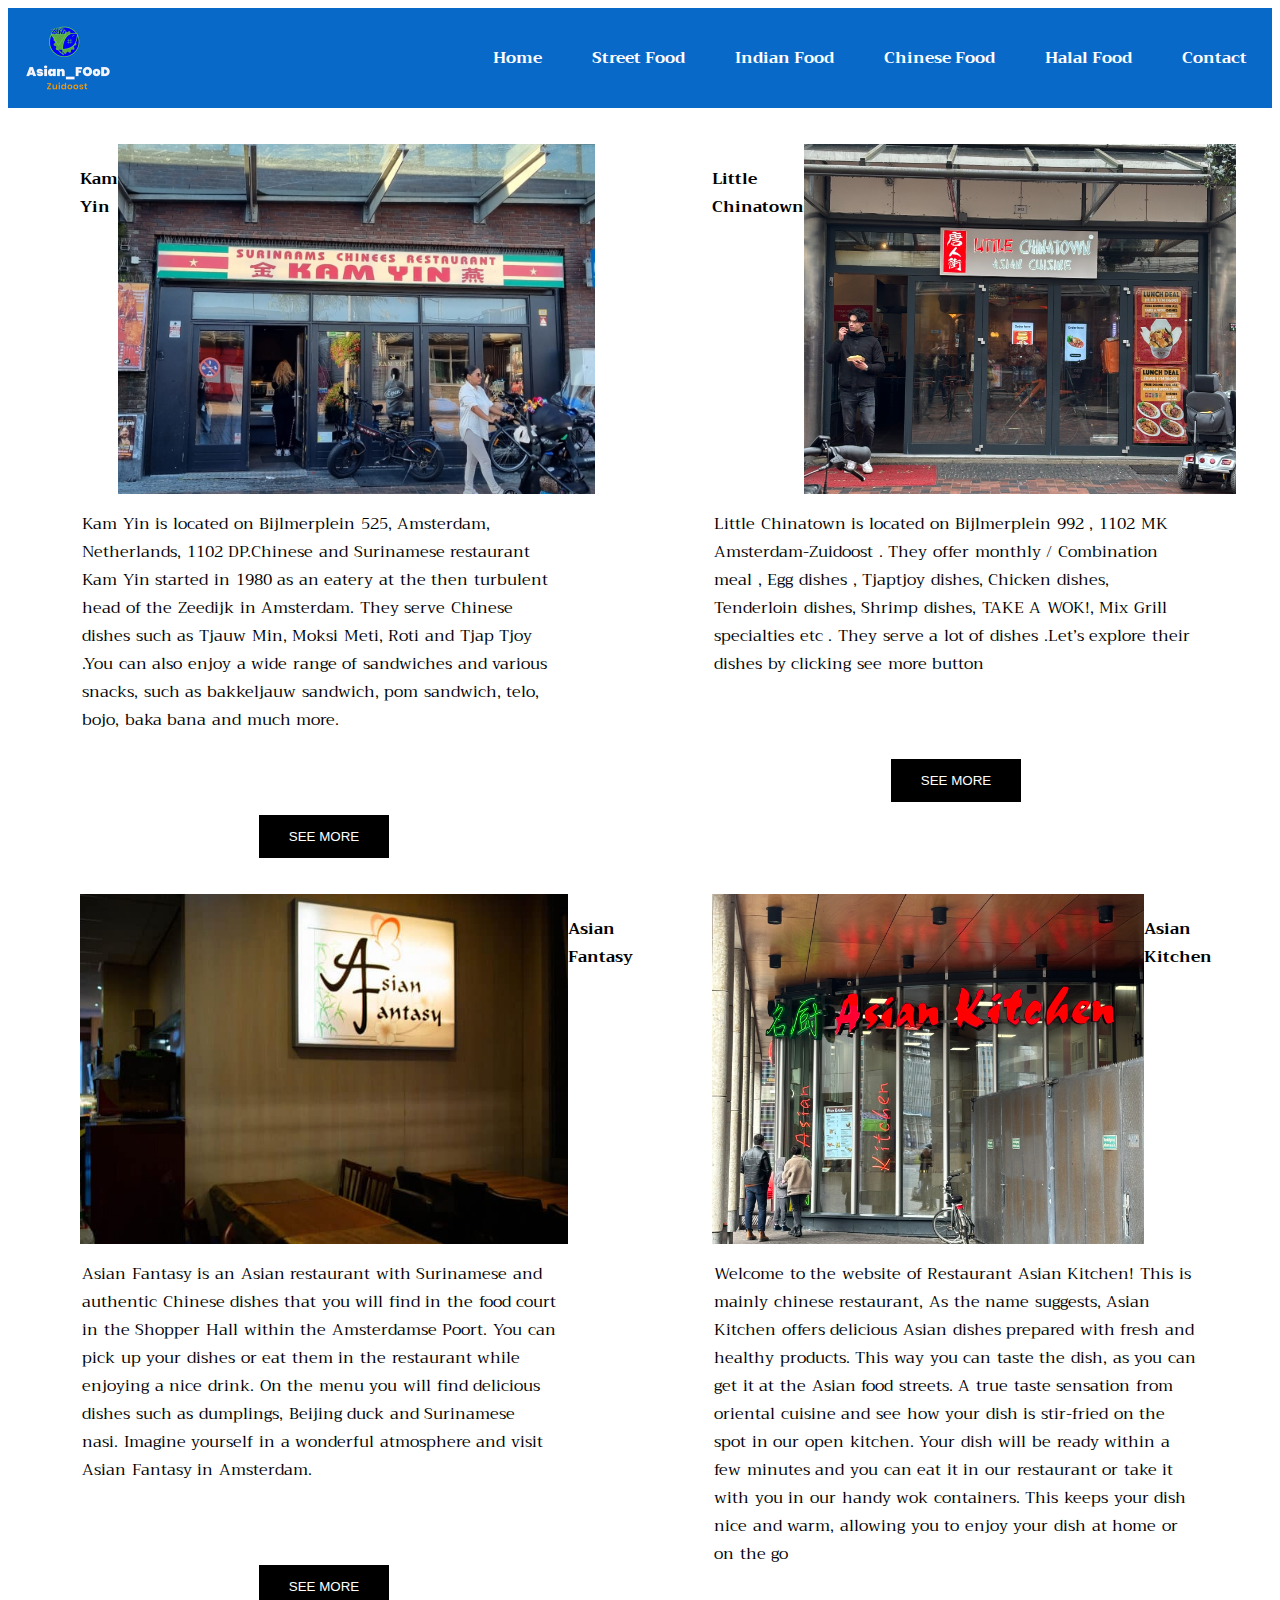
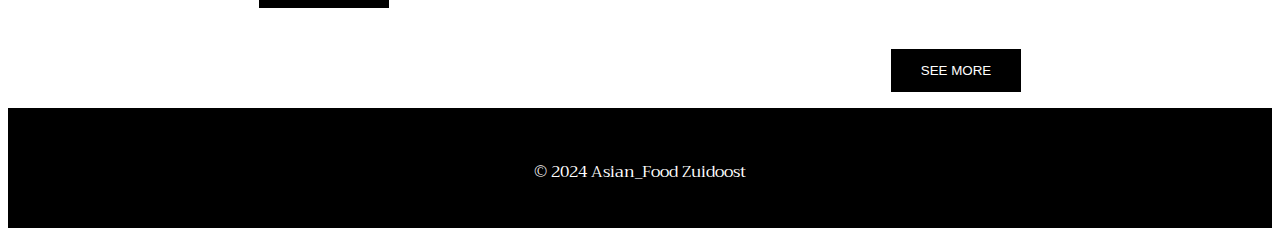
==== Asian_Food/ChineseFood.html @ 6c737ef4 "final commit" ====
<!DOCTYPE html>
<html lang="en">

<head>
    <meta charset="UTF-8">
    <meta name="viewport" content="width=device-width, initial-scale=1.0">
    <link rel="stylesheet" type="text/css" href="/css/chineseFood.css">
    <link rel="icon" type="image/x-icon" href="../img/logo.jpg">
    <link rel="stylesheet" href="https://fonts.googleapis.com/css?family=Trirong">



    <title>Document</title>
</head>

<body>
    <header>
        <nav class="Top_nav">
            <nav class="logo">
                <img src="../img/logo.jpg" title="restaurant" alt="logo">
            </nav>
            <ul class="navbar">
                <li><a href="Home.html">Home</a></li>
                <li><a href="StreetFood.html">Street Food</a></li>
                <li><a href="IndianFood.html">Indian Food</a></li>
                <li><a href="ChineseFood.html">Chinese Food</a></li>
                <li><a href="HalalFood.html">Halal Food</a></li>
                <li><a href="Contact.html">Contact</a></li>
            </ul>
        </nav>
    </header>   
        <main>
            <section class="restaurent_section">
                <section class="Food_section">
                    <figure class="img_section">
                        <h4 class="Heading_Street_Food">Kam Yin</h4>

                        <img class="Food_img" src="../img/Chinese_2.jpg"title="Chinese restaurent"  alt="Kam Yin">
                    </figure>
                    <article class="Food_info">

                        <p>Kam Yin is located on Bijlmerplein 525, Amsterdam, Netherlands, 1102 DP.Chinese and
                            Surinamese restaurant Kam Yin started in 1980 as an eatery at the then turbulent head of the
                            Zeedijk in Amsterdam. They serve Chinese dishes such as Tjauw Min, Moksi Meti, Roti and Tjap
                            Tjoy .You can also enjoy a wide range of sandwiches and various snacks, such as bakkeljauw
                            sandwich, pom sandwich, telo, bojo, baka bana and much more. </p>
                      
                    </article>
                    <button class="link_btn"><a href="https://kamyin.nl">See more</a></button>

                </section>
                <section class="Food_section">
                    <figure class="img_section">
                        <h4 class="Heading_Street_Food">Little Chinatown</h4>

                        <img class="Food_img" src="../img/chinese3.jpg" title="chinese Restaurant" alt="Little Chinatown">
                    </figure>
                    <article class="Food_info">
                        <p>Little Chinatown is located on Bijlmerplein 992 , 1102 MK Amsterdam-Zuidoost . They offer
                            monthly / Combination meal , Egg dishes ,
                            Tjaptjoy dishes, Chicken dishes, Tenderloin dishes, Shrimp dishes,
                            TAKE A WOK!, Mix Grill specialties etc . They serve a lot of dishes .Let’s explore their
                            dishes by clicking see more button
                        </p>
                    </article>
                    <button class="link_btn"><a href="https://www.littlechinatown.nl">See more</a></button>
                </section>
            </section>
            <section class="restaurent_section">
                <section class="Food_section">
                    <figure class="img_section">
                        <img class="Food_img" src="../img/AsianFantasy.jpg" title="Chinese restaurant" alt="Asain Fantasy">
                        <h4 class="Heading_Street_Food">Asian Fantasy</h4>

                    </figure>
                    <article class="Food_info">
                        <p>Asian Fantasy is an Asian restaurant with Surinamese and authentic Chinese dishes that you
                            will find in the food court in the Shopper Hall within the Amsterdamse Poort. You can pick
                            up your dishes or eat them in the restaurant while enjoying a nice drink. On the menu you
                            will find delicious dishes such as dumplings, Beijing duck and Surinamese nasi. Imagine
                            yourself in a wonderful atmosphere and visit Asian Fantasy in Amsterdam.</p>
                    </article>
                    <button class="link_btn"><a href="https://asianfantasy.sitedish.shop">See more</a></button>
                </section>
                <section class="Food_section">
                    <figure class="img_section">
                        <img class="Food_img" src="../img/chinese.jpg" title="chinese restaurant" alt="Asian Kitchen">
                        <h4 class="Heading_Street_Food">Asian Kitchen</h4>

                    </figure>
                    <article class="Food_info">

                        <p>Welcome to the website of Restaurant Asian Kitchen! This is mainly chinese restaurant, As the
                            name suggests, Asian Kitchen offers delicious Asian dishes prepared with fresh and healthy
                            products. This way you can taste the dish, as you can get it at the Asian food streets. A
                            true taste sensation from oriental cuisine and see how your dish is stir-fried on the spot
                            in our open kitchen. Your dish will be ready within a few minutes and you can eat it in our
                            restaurant or take it with you in our handy wok containers. This keeps your dish nice and
                            warm, allowing you to enjoy your dish at home or on the go
                        </p>
                    </article>
                    <button class="link_btn"><a href="https://www.asiankitchen.nl">See more</a></button>
                </section>
            </section>
            </section>
        </main>
        <footer class="footer">
            <p>© 2024 Asian_Food Zuidoost</p>
        </footer>
</body>

</html>
---- css/chineseFood.css ----
body {
    font-family: "Trirong", serif;
  }
/* Nav bar */
ul.navbar {
    list-style-type: none;
    margin: 0;
    padding: 0;
    overflow: hidden;
}

ul.navbar li {
    float: left;
}

ul.navbar li a {
    display: block;
    color: white;
    text-align: center;
    text-decoration: none;
    padding: 10px;
}

ul.navbar li a:hover {
    background-color: black;
    color: white;
    padding: 10px;
}

.navbar a:hover:active {
    color: blue;
  }
.Top_nav {
    background-color: #0969C8;
}

nav {
    display: flex;
    justify-content: space-between;
    align-items: center;
}

.logo img {
    width: 100px;
    margin-left: 10px;
}

nav ul {
    display: flex;
    align-items: center;
}

nav li {
    margin: 0 15px;
}

nav a {
    text-decoration: none;
    color: #fff;
    font-weight: bold;
}

.navbar a:hover {
    text-decoration: underline;
}

@media screen and (max-width: 868px) {
    .navbar {
        flex-direction: column;
        margin-top: 6px;
    }

    .logo img {
        width: 80px;
        margin-left: 0px;
    }

    .Top_heading {
        font-size: small;
    }

    .Top_description {
        font-size: 12px;
    }

    .navbar li {
        margin-right: 0;
        margin-bottom: 10px;
    }
}




/* Tandori chicken */
.restaurent_section{
    display: flex;
    justify-content: space-around;
    margin-top: 20px;
}

.Food_img {
    width: 100%;
    height: 350px;
    margin: auto;
}
.img_section{
    display: flex;
}
.Food_section {
    width: 45%;
    
}

.Food_info {
    width: 85%;
    margin: auto;
    padding-bottom: 25px;
}
.Food_info p{
    word-spacing: .1rem;
    line-height: normal;
    text-indent: 0;


}

.link_btn{
    display: block;
    color: white;
    text-align: center;
    padding: 14px 30px;
    text-decoration: none;
    background-color: black;
    text-transform: uppercase;
    margin: auto;
    margin-top: 40px;
    cursor: pointer;
    border-color: #333;
    border-width: 2px;
    border-style: none;
}
.link_btn a{
    color: #fff;
    text-decoration: none;
}

@media screen and (max-width: 868px) {
    .restaurent_section {
        display: block;
        justify-content: center;
        align-items: center;
        
    }
    .Food_section {
       display: block;
       margin: auto;
       width: 70% ;
    }
    .Food_img {
        width: 100%;
        height: 350px;
        margin: auto;
    }
    .img_section{
        display: block;
    }
    
    .Food_info {
        width: 100%;
        margin: auto;
        padding-bottom: 25px;
    }
}

/* footer */
.footer {
    height: 120px;
    background-color: black;
}

.footer p {
    color: #fff;
    text-align: center;
    padding: 50px 0;

}
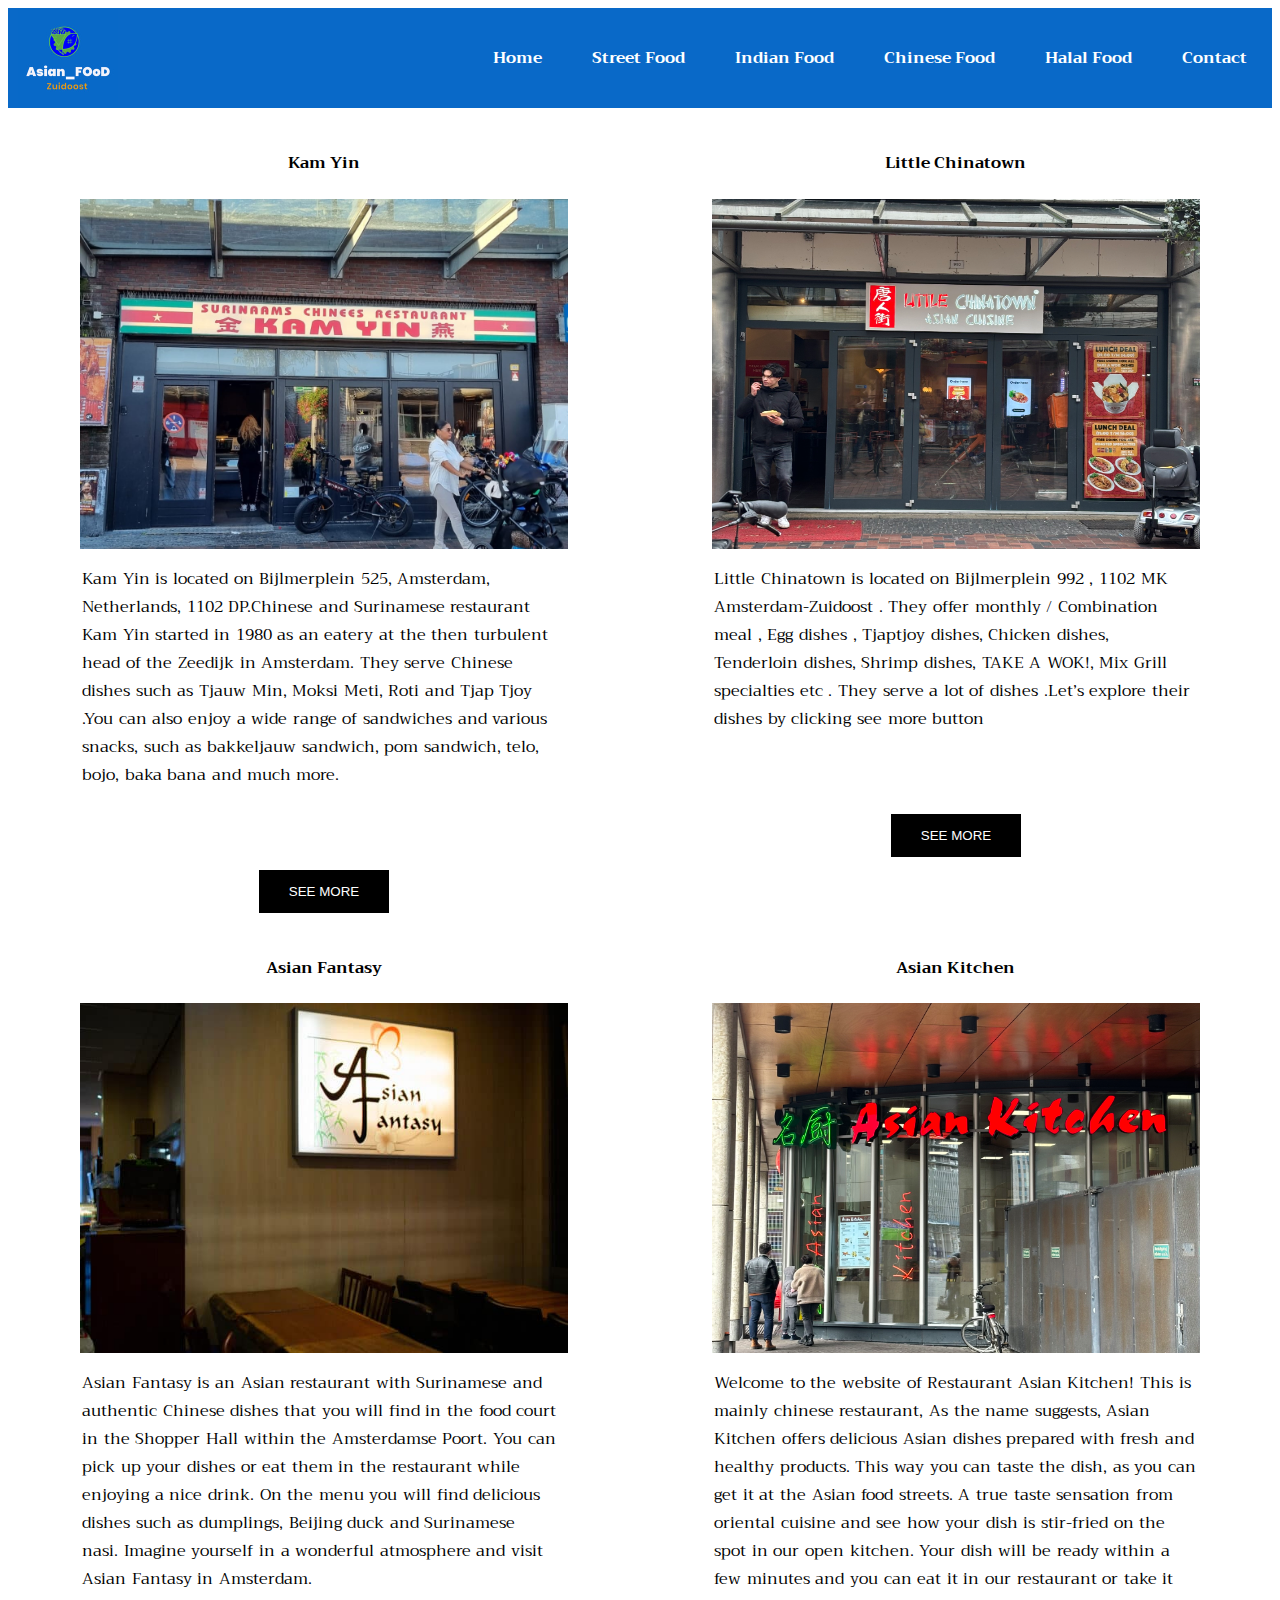
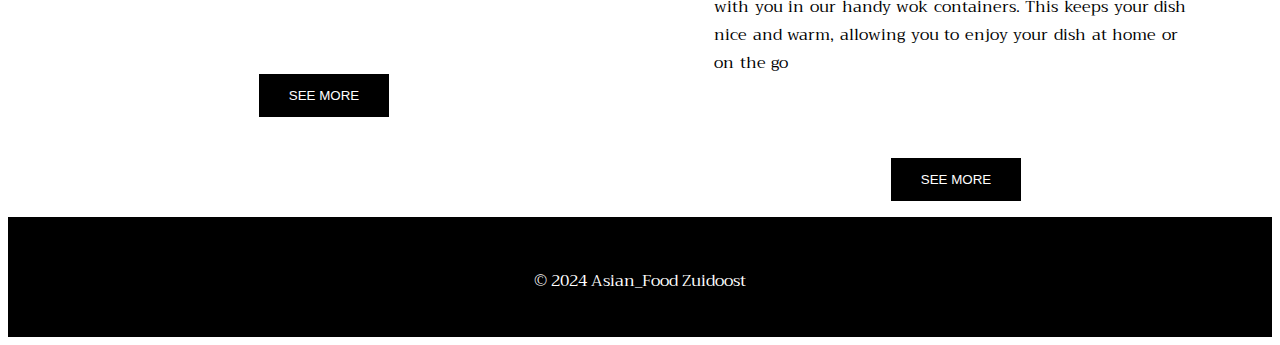
==== commit ecc2d47a: "final commit" ====
--- a/Asian_Food/ChineseFood.html
+++ b/Asian_Food/ChineseFood.html
@@ -32,26 +32,25 @@
         <main>
             <section class="restaurent_section">
                 <section class="Food_section">
+                    <h4 class="Heading_Street_Food">Kam Yin</h4>
+
                     <figure class="img_section">
-                        <h4 class="Heading_Street_Food">Kam Yin</h4>
-
                         <img class="Food_img" src="../img/Chinese_2.jpg"title="Chinese restaurent"  alt="Kam Yin">
                     </figure>
                     <article class="Food_info">
-
                         <p>Kam Yin is located on Bijlmerplein 525, Amsterdam, Netherlands, 1102 DP.Chinese and
                             Surinamese restaurant Kam Yin started in 1980 as an eatery at the then turbulent head of the
                             Zeedijk in Amsterdam. They serve Chinese dishes such as Tjauw Min, Moksi Meti, Roti and Tjap
                             Tjoy .You can also enjoy a wide range of sandwiches and various snacks, such as bakkeljauw
-                            sandwich, pom sandwich, telo, bojo, baka bana and much more. </p>
-                      
+                            sandwich, pom sandwich, telo, bojo, baka bana and much more. </p> 
                     </article>
                     <button class="link_btn"><a href="https://kamyin.nl">See more</a></button>
 
                 </section>
                 <section class="Food_section">
+                    <h4 class="Heading_Street_Food">Little Chinatown</h4>
+
                     <figure class="img_section">
-                        <h4 class="Heading_Street_Food">Little Chinatown</h4>
 
                         <img class="Food_img" src="../img/chinese3.jpg" title="chinese Restaurant" alt="Little Chinatown">
                     </figure>
@@ -68,9 +67,11 @@
             </section>
             <section class="restaurent_section">
                 <section class="Food_section">
+                    <h4 class="Heading_Street_Food">Asian Fantasy</h4>
+
                     <figure class="img_section">
+
                         <img class="Food_img" src="../img/AsianFantasy.jpg" title="Chinese restaurant" alt="Asain Fantasy">
-                        <h4 class="Heading_Street_Food">Asian Fantasy</h4>
 
                     </figure>
                     <article class="Food_info">
@@ -83,9 +84,10 @@
                     <button class="link_btn"><a href="https://asianfantasy.sitedish.shop">See more</a></button>
                 </section>
                 <section class="Food_section">
+                    <h4 class="Heading_Street_Food">Asian Kitchen</h4>
+
                     <figure class="img_section">
                         <img class="Food_img" src="../img/chinese.jpg" title="chinese restaurant" alt="Asian Kitchen">
-                        <h4 class="Heading_Street_Food">Asian Kitchen</h4>
 
                     </figure>
                     <article class="Food_info">
--- a/css/chineseFood.css
+++ b/css/chineseFood.css
@@ -89,6 +89,9 @@
     }
 }
 
+.Heading_Street_Food{
+    text-align: center;
+}
 
 
 
